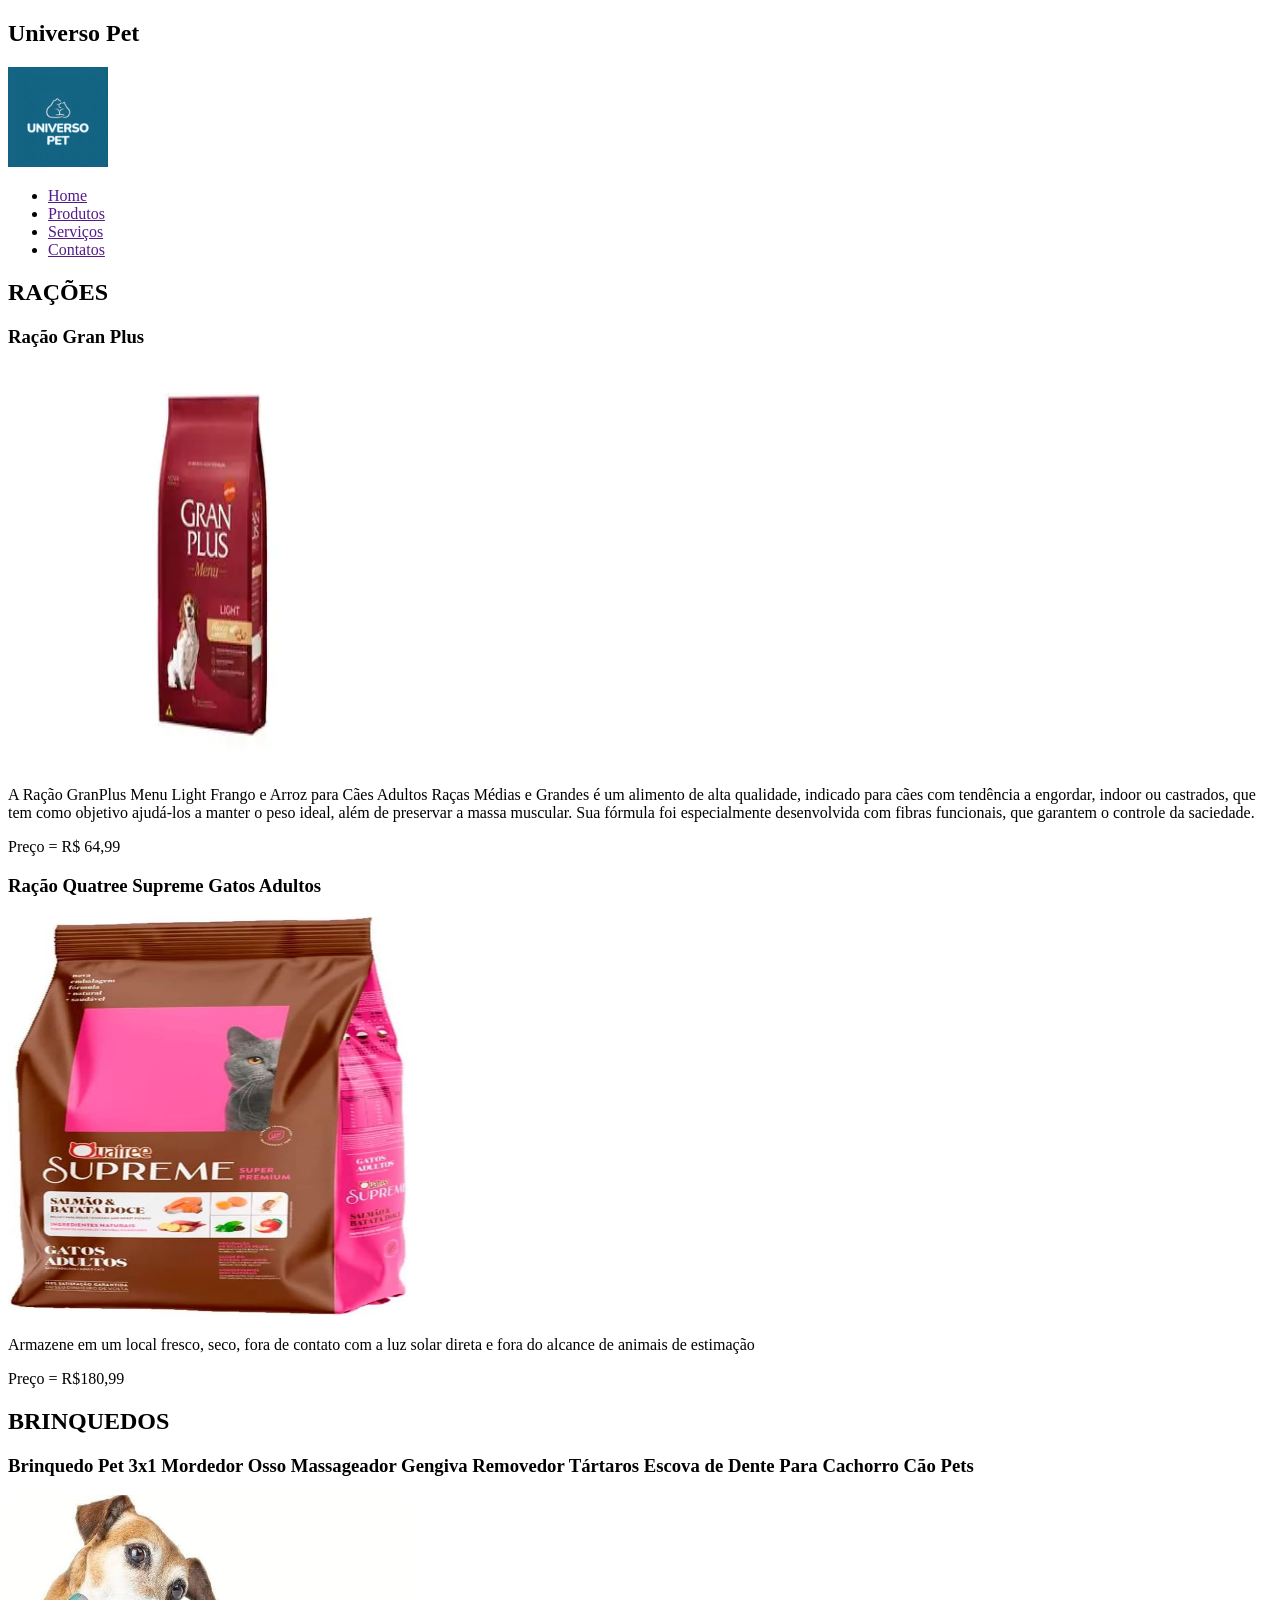
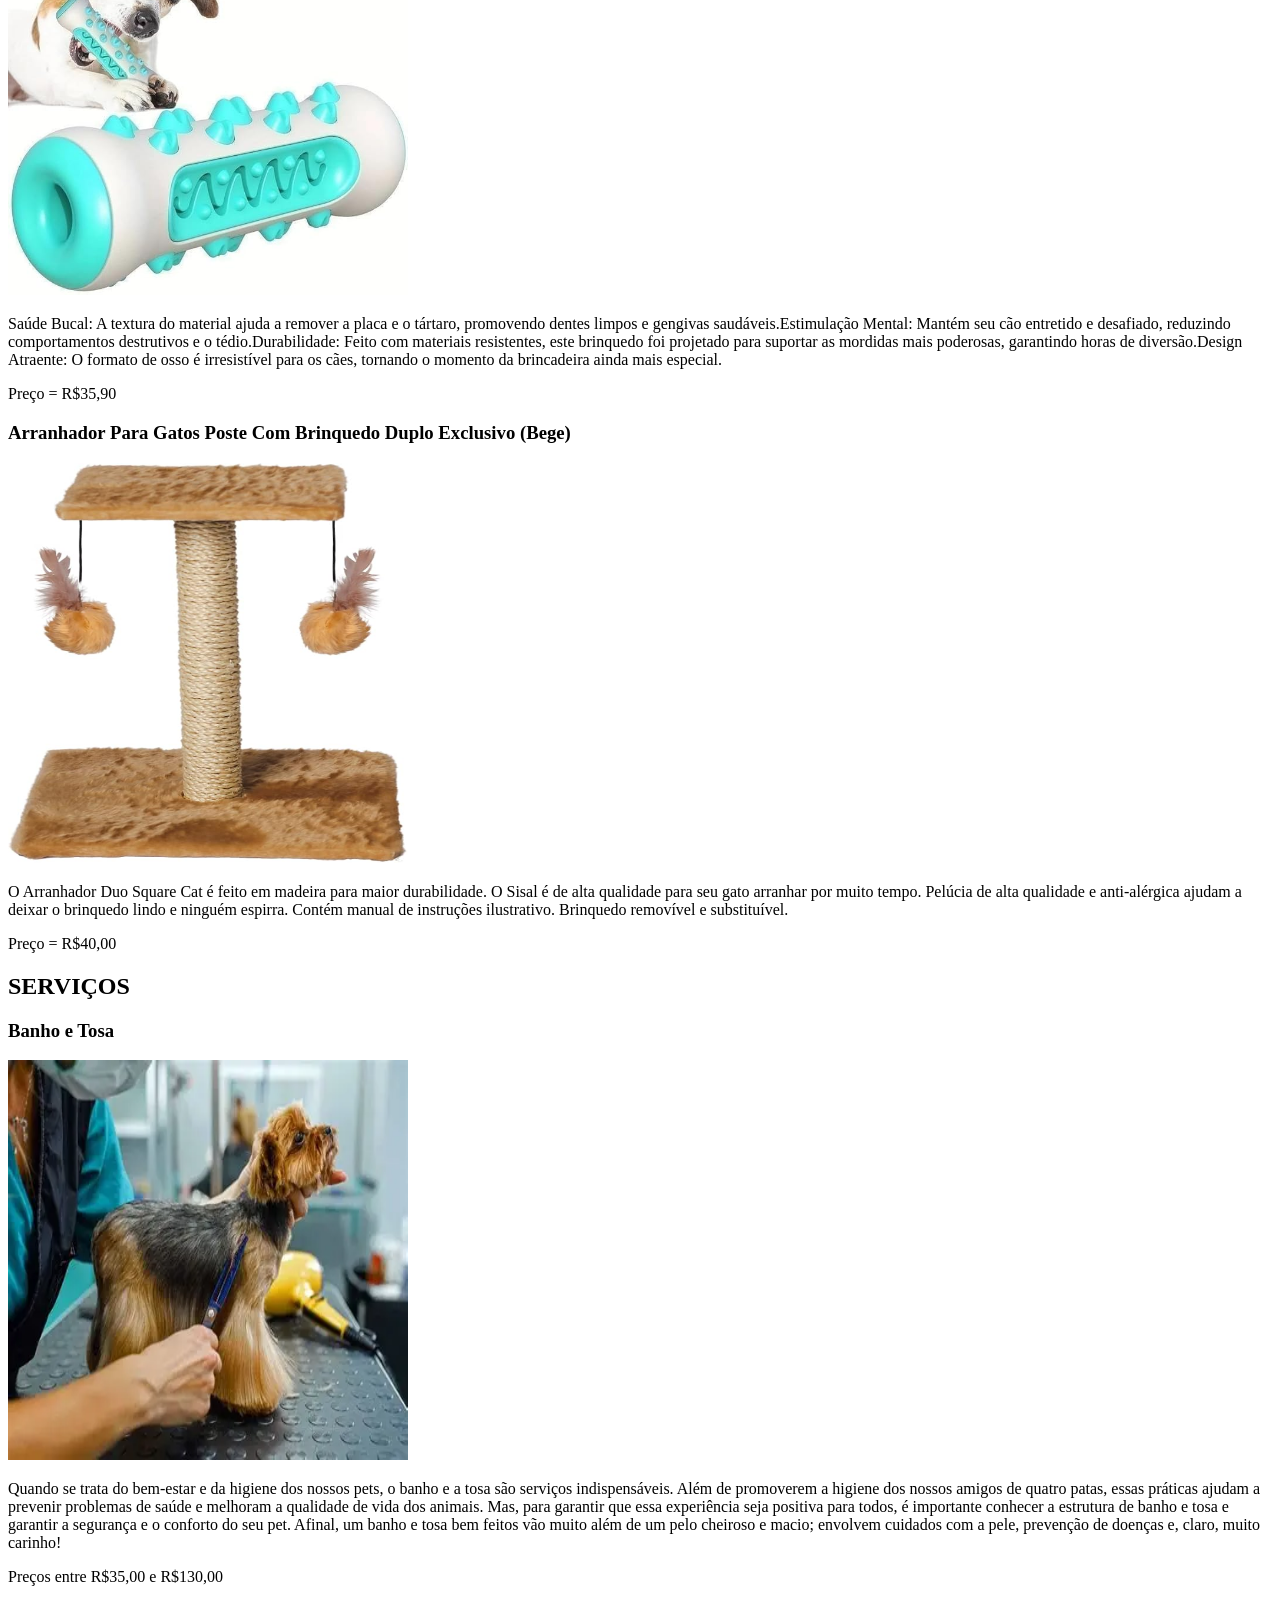
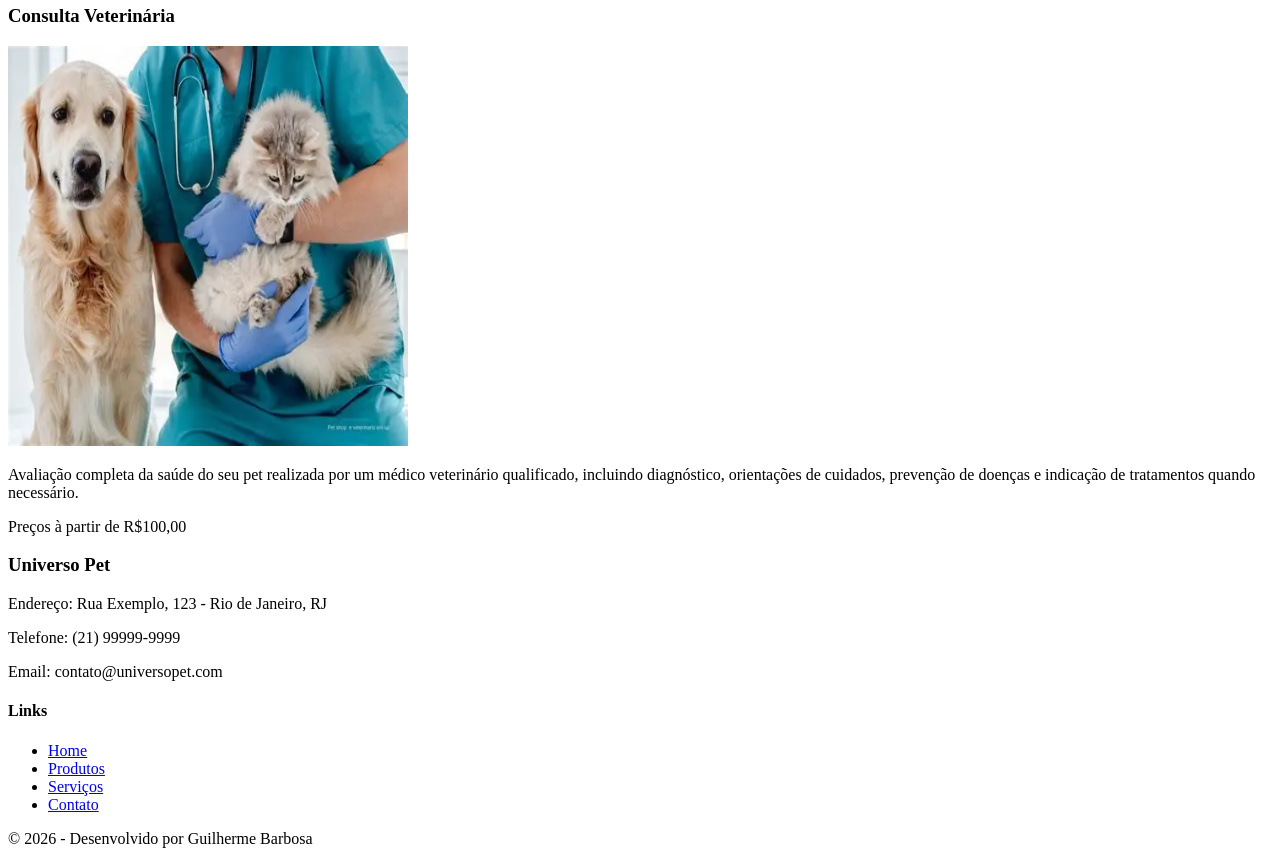
==== index.html @ 5c3a8b22 "add website files" ====
<!DOCTYPE html>
<html lang="pt-br">
<head>
    <meta charset="UTF-8">
    <meta name="viewport" content="width=device-width, initial-scale=1.0">
    <title>UniversoPet</title>
</head>
<body>
    <header>
        <section>
        <h1>Universo Pet</h1>
        <img src="img/logouniversopet.png" width="100" height="100" alt="Logo">
        </section>

        <nav>
            <ul>
                <li> <a href="">Home</a></li>
                <li><a href="">Produtos</a></li>
                <li><a href="">Serviços</a></li>
                <li><a href="">Contatos</a></li>
            </ul>
        </nav>

        
    </header>

    <main>

    <section id="Categoria1-Rações">
        <h2>RAÇÕES</h2>

        <article id="Categoria1-Produto1">
            <h3>Ração Gran Plus</h3>
            <img src="img/raçãocachorro.webp" width="400" height="400" alt="Ração para cachorro">
            <p>A Ração GranPlus Menu Light Frango e Arroz para Cães Adultos Raças Médias e Grandes é um alimento de alta qualidade, indicado para cães com tendência a engordar, indoor ou castrados, que tem como objetivo ajudá-los a manter o peso ideal, além de preservar a massa muscular. Sua fórmula foi especialmente desenvolvida com fibras funcionais, que garantem o controle da saciedade.</p>
            <p> Preço = R$ 64,99 </p>
        </article>

        <article id="Categoria1-Produto2">
            <h3>Ração Quatree Supreme Gatos Adultos</h3>
            <img src="img/raçãogato.jpg" width="400" height="400"alt="Ração para gato">
            <p>Armazene em um local fresco, seco, fora de contato com a luz solar direta e fora do alcance de animais de estimação</p>
            <p>Preço = R$180,99 </p>

        </article>
    </section> 
        
    <section id="Categoria2-Brinquedos">
        <h2>BRINQUEDOS</h2>

        <article id="Categoria2-Produto1">
            <h3>Brinquedo Pet 3x1 Mordedor Osso Massageador Gengiva Removedor Tártaros Escova de Dente Para Cachorro Cão Pets</h3>
            <img src="img/brinquedocachorro.jpg" width="400" height="400" alt="Brinquedo para cachorro">
            <p>Saúde Bucal: A textura do material ajuda a remover a placa e o tártaro, promovendo dentes limpos e gengivas saudáveis.Estimulação Mental: Mantém seu cão entretido e desafiado, reduzindo comportamentos destrutivos e o tédio.Durabilidade: Feito com materiais resistentes, este brinquedo foi projetado para suportar as mordidas mais poderosas, garantindo horas de diversão.Design Atraente: O formato de osso é irresistível para os cães, tornando o momento da brincadeira ainda mais especial.</p>
            <p>Preço = R$35,90 </p>
        </article>

        <article id="Categoria2-Produto2">
            <h3>Arranhador Para Gatos Poste Com Brinquedo Duplo Exclusivo (Bege)</h3>
            <img src="img/brinquedogato.jpg" width="400" height="400" alt="Brinquedo para gato">
            <p>O Arranhador Duo Square Cat é feito em madeira para maior durabilidade. O Sisal é de alta qualidade para seu gato arranhar por muito tempo. Pelúcia de alta qualidade e anti-alérgica ajudam a deixar o brinquedo lindo e ninguém espirra. Contém manual de instruções ilustrativo. Brinquedo removível e substituível.</p>
            <p>Preço = R$40,00 </p>
        </article>
        
    </section>

    <section id="Categoria3-Serviços">
        <h2>SERVIÇOS</h2>

        <article id="Categoria3-Produto1">
            <h3>Banho e Tosa</h3>
            <img src="img/banhoetosa.webp" width="400" height="400" alt="Imagem de um cachorro no processo de banho e tosa.">
            <p>Quando se trata do bem-estar e da higiene dos nossos pets, o banho e a tosa são serviços indispensáveis. Além de promoverem a higiene dos nossos amigos de quatro patas, essas práticas ajudam a prevenir problemas de saúde e melhoram a qualidade de vida dos animais. Mas, para garantir que essa experiência seja positiva para todos, é importante conhecer a estrutura de banho e tosa e garantir a segurança e o conforto do seu pet. Afinal, um banho e tosa bem feitos vão muito além de um pelo cheiroso e macio; envolvem cuidados com a pele, prevenção de doenças e, claro, muito carinho!</p>
            <p>Preços entre R$35,00 e R$130,00</p>
        </article>

        <article id="Categoria3-Produto2">
            <h3>Consulta Veterinária</h3>
            <img src="img/consultasveterinárias.webp" width="400" height="400" alt="Imagem de animais em consulta veterinária.">
            <p>Avaliação completa da saúde do seu pet realizada por um médico veterinário qualificado, incluindo diagnóstico, orientações de cuidados, prevenção de doenças e indicação de tratamentos quando necessário.</p>
            <p>Preços à partir de R$100,00</p>
            

        </article>
    </section>
    </main>

<footer>

  <section>
    <h3>Universo Pet</h3>
    <p>Endereço: Rua Exemplo, 123 - Rio de Janeiro, RJ</p>
    <p>Telefone: (21) 99999-9999</p>
    <p>Email: contato@universopet.com</p>
  </section>

  <section>
    <h4>Links</h4>
    <nav>
      <ul>
        <li><a href="petshop.html">Home</a></li>
        <li><a href="petshop.html">Produtos</a></li>
        <li><a href="petshop.html">Serviços</a></li>
        <li><a href="petshop.html">Contato</a></li>
      </ul>
    </nav>
  </section>

  <section>
    <p>© 2026 - Desenvolvido por Guilherme Barbosa</p>
  </section>

</footer>
    
</body>
</html>
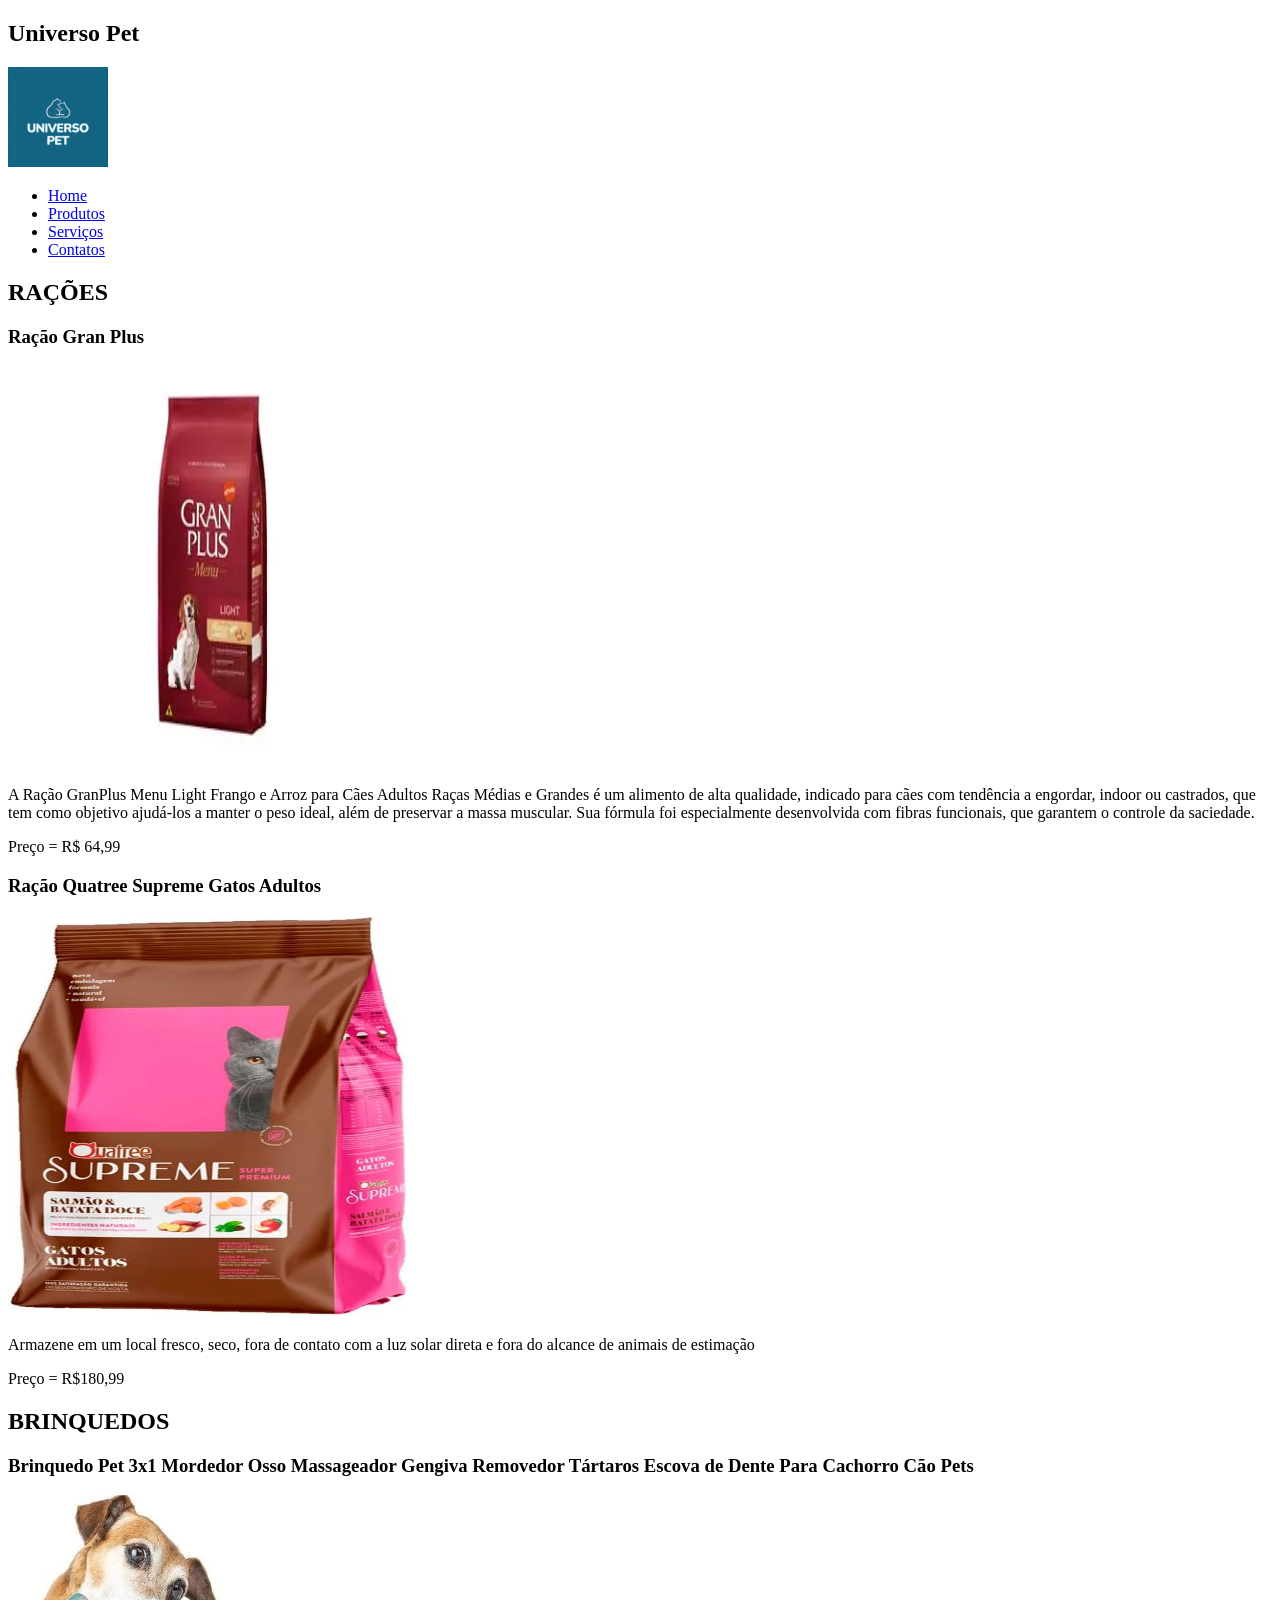
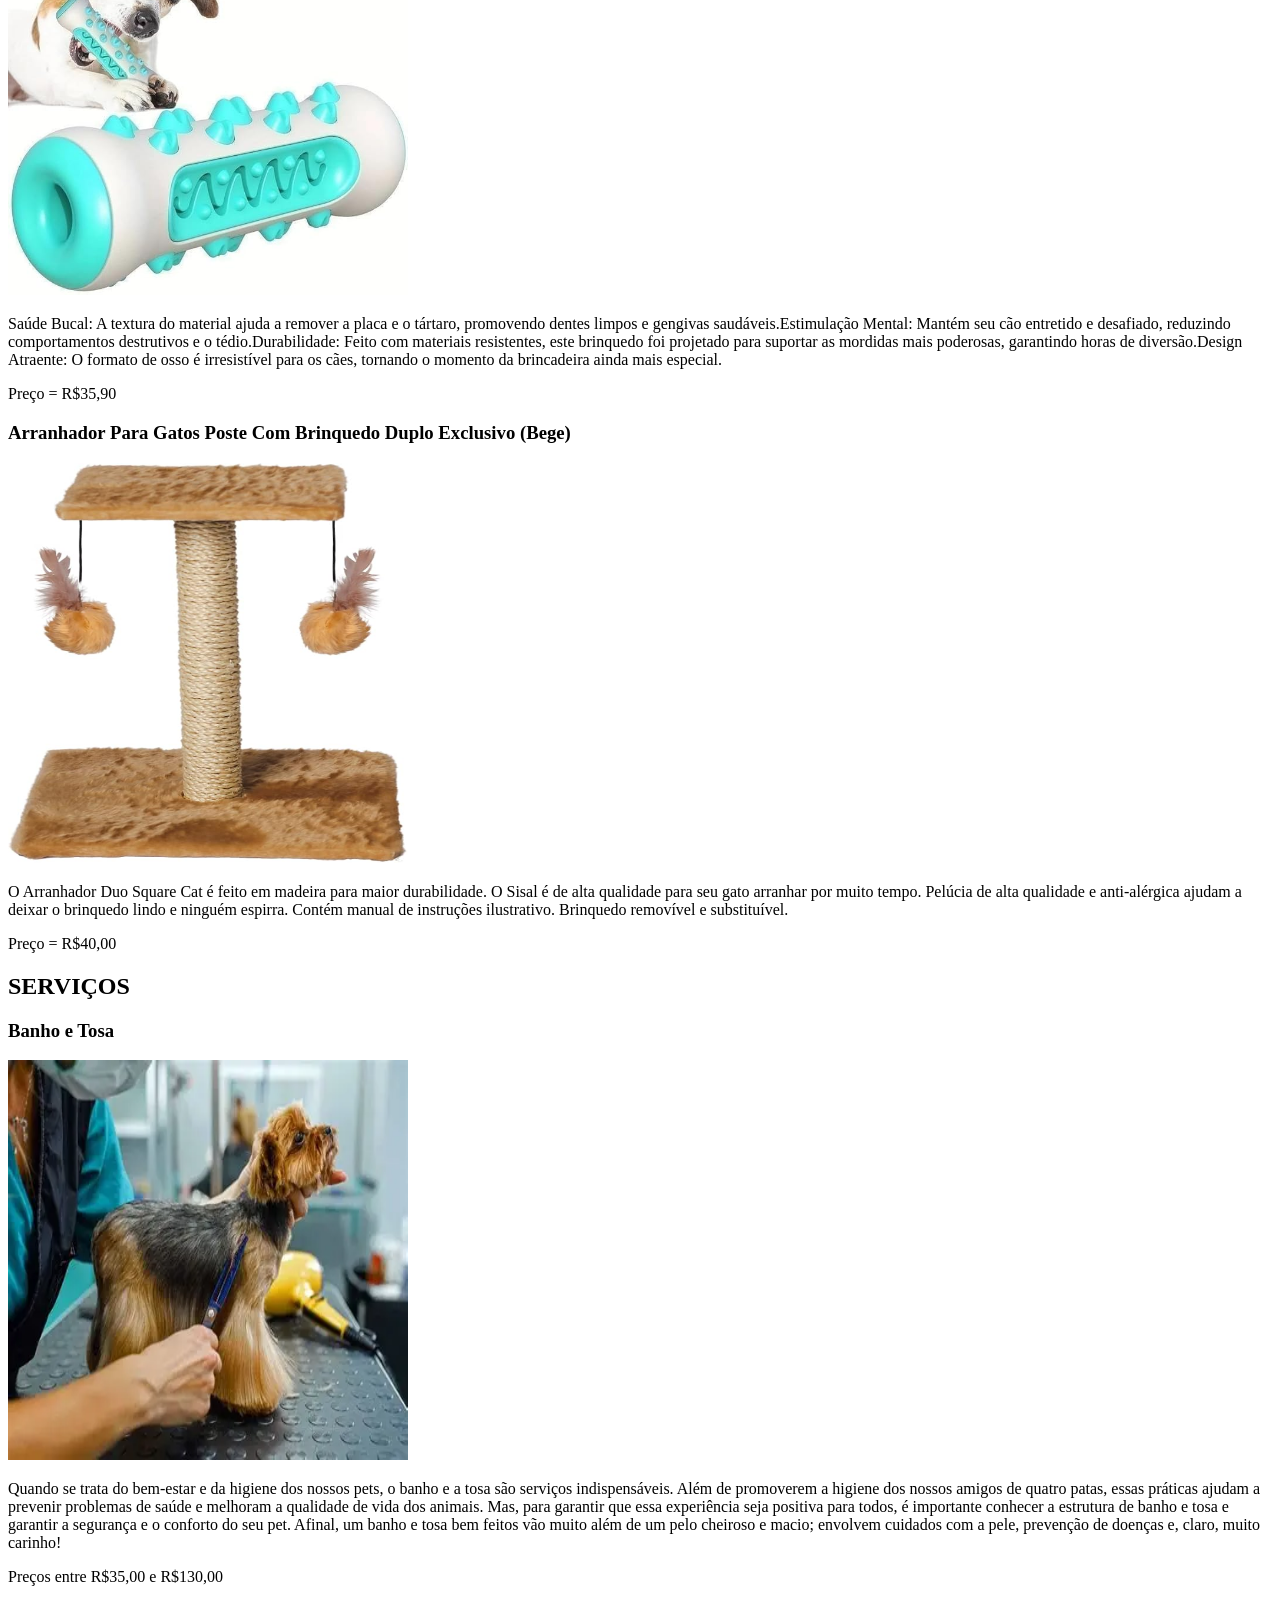
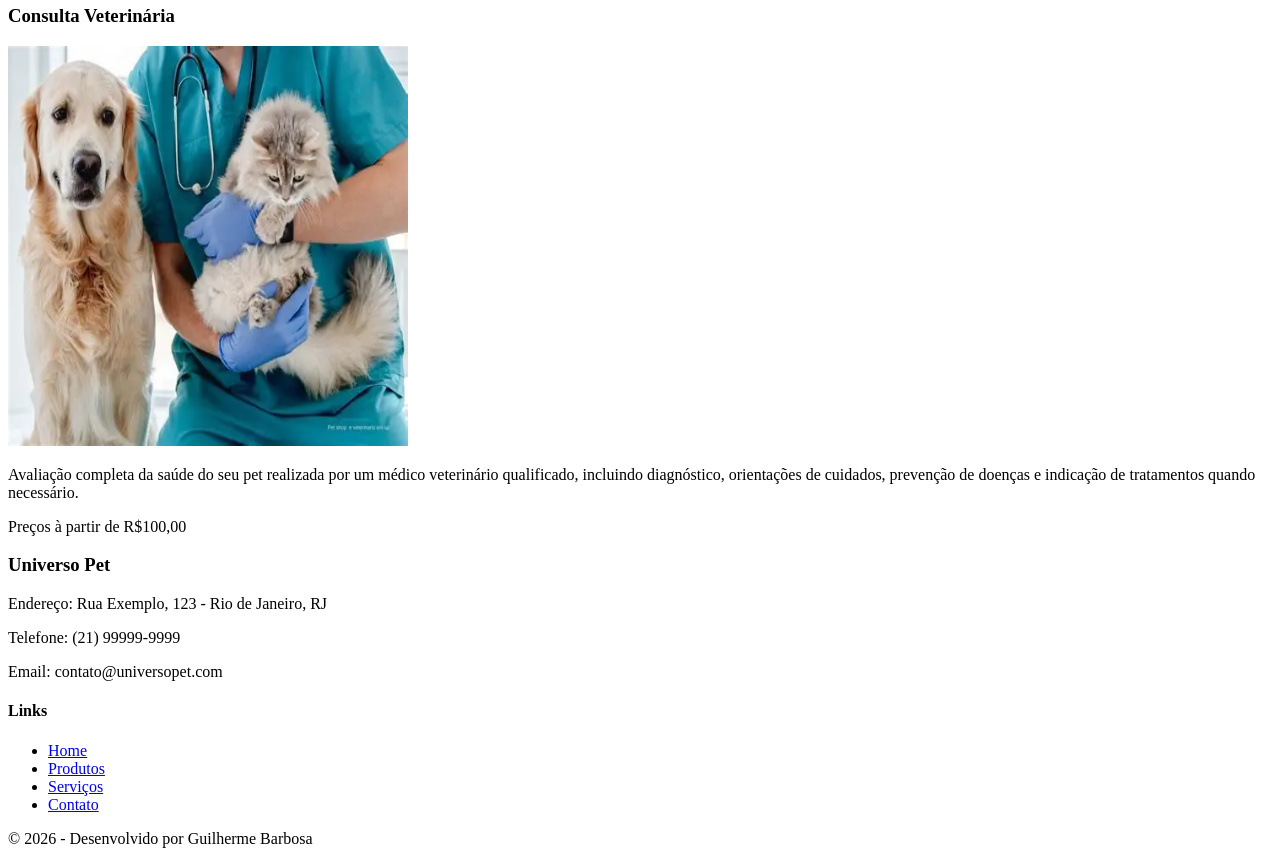
==== commit 4a6aa55a: "Atualização do menu Atualização dos links do menu de navegação. Deixando mais funcional." ====
--- a/index.html
+++ b/index.html
@@ -1,116 +1,142 @@
 <!DOCTYPE html>
 <html lang="pt-br">
+
 <head>
     <meta charset="UTF-8">
     <meta name="viewport" content="width=device-width, initial-scale=1.0">
     <title>UniversoPet</title>
 </head>
+
 <body>
     <header>
         <section>
-        <h1>Universo Pet</h1>
-        <img src="img/logouniversopet.png" width="100" height="100" alt="Logo">
+            <h1>Universo Pet</h1>
+            <img src="img/logouniversopet.png" width="100" height="100" alt="Logo">
         </section>
 
         <nav>
             <ul>
-                <li> <a href="">Home</a></li>
-                <li><a href="">Produtos</a></li>
-                <li><a href="">Serviços</a></li>
-                <li><a href="">Contatos</a></li>
+                <li> <a href="index.html">Home</a></li>
+                <li><a href="produtos.html">Produtos</a></li>
+                <li><a href="servicos.html">Serviços</a></li>
+                <li><a href="contatos.html">Contatos</a></li>
             </ul>
         </nav>
 
-        
+
     </header>
 
     <main>
 
-    <section id="Categoria1-Rações">
-        <h2>RAÇÕES</h2>
+        <section id="Categoria1-Rações">
+            <h2>RAÇÕES</h2>
 
-        <article id="Categoria1-Produto1">
-            <h3>Ração Gran Plus</h3>
-            <img src="img/raçãocachorro.webp" width="400" height="400" alt="Ração para cachorro">
-            <p>A Ração GranPlus Menu Light Frango e Arroz para Cães Adultos Raças Médias e Grandes é um alimento de alta qualidade, indicado para cães com tendência a engordar, indoor ou castrados, que tem como objetivo ajudá-los a manter o peso ideal, além de preservar a massa muscular. Sua fórmula foi especialmente desenvolvida com fibras funcionais, que garantem o controle da saciedade.</p>
-            <p> Preço = R$ 64,99 </p>
-        </article>
+            <article id="Categoria1-Produto1">
+                <h3>Ração Gran Plus</h3>
+                <img src="img/raçãocachorro.webp" width="400" height="400" alt="Ração para cachorro">
+                <p>A Ração GranPlus Menu Light Frango e Arroz para Cães Adultos Raças Médias e Grandes é um alimento de
+                    alta qualidade, indicado para cães com tendência a engordar, indoor ou castrados, que tem como
+                    objetivo ajudá-los a manter o peso ideal, além de preservar a massa muscular. Sua fórmula foi
+                    especialmente desenvolvida com fibras funcionais, que garantem o controle da saciedade.</p>
+                <p> Preço = R$ 64,99 </p>
+            </article>
 
-        <article id="Categoria1-Produto2">
-            <h3>Ração Quatree Supreme Gatos Adultos</h3>
-            <img src="img/raçãogato.jpg" width="400" height="400"alt="Ração para gato">
-            <p>Armazene em um local fresco, seco, fora de contato com a luz solar direta e fora do alcance de animais de estimação</p>
-            <p>Preço = R$180,99 </p>
+            <article id="Categoria1-Produto2">
+                <h3>Ração Quatree Supreme Gatos Adultos</h3>
+                <img src="img/raçãogato.jpg" width="400" height="400" alt="Ração para gato">
+                <p>Armazene em um local fresco, seco, fora de contato com a luz solar direta e fora do alcance de
+                    animais de estimação</p>
+                <p>Preço = R$180,99 </p>
 
-        </article>
-    </section> 
-        
-    <section id="Categoria2-Brinquedos">
-        <h2>BRINQUEDOS</h2>
+            </article>
+        </section>
 
-        <article id="Categoria2-Produto1">
-            <h3>Brinquedo Pet 3x1 Mordedor Osso Massageador Gengiva Removedor Tártaros Escova de Dente Para Cachorro Cão Pets</h3>
-            <img src="img/brinquedocachorro.jpg" width="400" height="400" alt="Brinquedo para cachorro">
-            <p>Saúde Bucal: A textura do material ajuda a remover a placa e o tártaro, promovendo dentes limpos e gengivas saudáveis.Estimulação Mental: Mantém seu cão entretido e desafiado, reduzindo comportamentos destrutivos e o tédio.Durabilidade: Feito com materiais resistentes, este brinquedo foi projetado para suportar as mordidas mais poderosas, garantindo horas de diversão.Design Atraente: O formato de osso é irresistível para os cães, tornando o momento da brincadeira ainda mais especial.</p>
-            <p>Preço = R$35,90 </p>
-        </article>
+        <section id="Categoria2-Brinquedos">
+            <h2>BRINQUEDOS</h2>
 
-        <article id="Categoria2-Produto2">
-            <h3>Arranhador Para Gatos Poste Com Brinquedo Duplo Exclusivo (Bege)</h3>
-            <img src="img/brinquedogato.jpg" width="400" height="400" alt="Brinquedo para gato">
-            <p>O Arranhador Duo Square Cat é feito em madeira para maior durabilidade. O Sisal é de alta qualidade para seu gato arranhar por muito tempo. Pelúcia de alta qualidade e anti-alérgica ajudam a deixar o brinquedo lindo e ninguém espirra. Contém manual de instruções ilustrativo. Brinquedo removível e substituível.</p>
-            <p>Preço = R$40,00 </p>
-        </article>
-        
-    </section>
+            <article id="Categoria2-Produto1">
+                <h3>Brinquedo Pet 3x1 Mordedor Osso Massageador Gengiva Removedor Tártaros Escova de Dente Para Cachorro
+                    Cão Pets</h3>
+                <img src="img/brinquedocachorro.jpg" width="400" height="400" alt="Brinquedo para cachorro">
+                <p>Saúde Bucal: A textura do material ajuda a remover a placa e o tártaro, promovendo dentes limpos e
+                    gengivas saudáveis.Estimulação Mental: Mantém seu cão entretido e desafiado, reduzindo
+                    comportamentos destrutivos e o tédio.Durabilidade: Feito com materiais resistentes, este brinquedo
+                    foi projetado para suportar as mordidas mais poderosas, garantindo horas de diversão.Design
+                    Atraente: O formato de osso é irresistível para os cães, tornando o momento da brincadeira ainda
+                    mais especial.</p>
+                <p>Preço = R$35,90 </p>
+            </article>
 
-    <section id="Categoria3-Serviços">
-        <h2>SERVIÇOS</h2>
+            <article id="Categoria2-Produto2">
+                <h3>Arranhador Para Gatos Poste Com Brinquedo Duplo Exclusivo (Bege)</h3>
+                <img src="img/brinquedogato.jpg" width="400" height="400" alt="Brinquedo para gato">
+                <p>O Arranhador Duo Square Cat é feito em madeira para maior durabilidade. O Sisal é de alta qualidade
+                    para seu gato arranhar por muito tempo. Pelúcia de alta qualidade e anti-alérgica ajudam a deixar o
+                    brinquedo lindo e ninguém espirra. Contém manual de instruções ilustrativo. Brinquedo removível e
+                    substituível.</p>
+                <p>Preço = R$40,00 </p>
+            </article>
 
-        <article id="Categoria3-Produto1">
-            <h3>Banho e Tosa</h3>
-            <img src="img/banhoetosa.webp" width="400" height="400" alt="Imagem de um cachorro no processo de banho e tosa.">
-            <p>Quando se trata do bem-estar e da higiene dos nossos pets, o banho e a tosa são serviços indispensáveis. Além de promoverem a higiene dos nossos amigos de quatro patas, essas práticas ajudam a prevenir problemas de saúde e melhoram a qualidade de vida dos animais. Mas, para garantir que essa experiência seja positiva para todos, é importante conhecer a estrutura de banho e tosa e garantir a segurança e o conforto do seu pet. Afinal, um banho e tosa bem feitos vão muito além de um pelo cheiroso e macio; envolvem cuidados com a pele, prevenção de doenças e, claro, muito carinho!</p>
-            <p>Preços entre R$35,00 e R$130,00</p>
-        </article>
+        </section>
 
-        <article id="Categoria3-Produto2">
-            <h3>Consulta Veterinária</h3>
-            <img src="img/consultasveterinárias.webp" width="400" height="400" alt="Imagem de animais em consulta veterinária.">
-            <p>Avaliação completa da saúde do seu pet realizada por um médico veterinário qualificado, incluindo diagnóstico, orientações de cuidados, prevenção de doenças e indicação de tratamentos quando necessário.</p>
-            <p>Preços à partir de R$100,00</p>
-            
+        <section id="Categoria3-Serviços">
+            <h2>SERVIÇOS</h2>
 
-        </article>
-    </section>
+            <article id="Categoria3-Produto1">
+                <h3>Banho e Tosa</h3>
+                <img src="img/banhoetosa.webp" width="400" height="400"
+                    alt="Imagem de um cachorro no processo de banho e tosa.">
+                <p>Quando se trata do bem-estar e da higiene dos nossos pets, o banho e a tosa são serviços
+                    indispensáveis. Além de promoverem a higiene dos nossos amigos de quatro patas, essas práticas
+                    ajudam a prevenir problemas de saúde e melhoram a qualidade de vida dos animais. Mas, para garantir
+                    que essa experiência seja positiva para todos, é importante conhecer a estrutura de banho e tosa e
+                    garantir a segurança e o conforto do seu pet. Afinal, um banho e tosa bem feitos vão muito além de
+                    um pelo cheiroso e macio; envolvem cuidados com a pele, prevenção de doenças e, claro, muito
+                    carinho!</p>
+                <p>Preços entre R$35,00 e R$130,00</p>
+            </article>
+
+            <article id="Categoria3-Produto2">
+                <h3>Consulta Veterinária</h3>
+                <img src="img/consultasveterinárias.webp" width="400" height="400"
+                    alt="Imagem de animais em consulta veterinária.">
+                <p>Avaliação completa da saúde do seu pet realizada por um médico veterinário qualificado, incluindo
+                    diagnóstico, orientações de cuidados, prevenção de doenças e indicação de tratamentos quando
+                    necessário.</p>
+                <p>Preços à partir de R$100,00</p>
+
+
+            </article>
+        </section>
     </main>
 
-<footer>
+    <footer>
 
-  <section>
-    <h3>Universo Pet</h3>
-    <p>Endereço: Rua Exemplo, 123 - Rio de Janeiro, RJ</p>
-    <p>Telefone: (21) 99999-9999</p>
-    <p>Email: contato@universopet.com</p>
-  </section>
+        <section>
+            <h3>Universo Pet</h3>
+            <p>Endereço: Rua Exemplo, 123 - Rio de Janeiro, RJ</p>
+            <p>Telefone: (21) 99999-9999</p>
+            <p>Email: contato@universopet.com</p>
+        </section>
 
-  <section>
-    <h4>Links</h4>
-    <nav>
-      <ul>
-        <li><a href="petshop.html">Home</a></li>
-        <li><a href="petshop.html">Produtos</a></li>
-        <li><a href="petshop.html">Serviços</a></li>
-        <li><a href="petshop.html">Contato</a></li>
-      </ul>
-    </nav>
-  </section>
+        <section>
+            <h4>Links</h4>
+            <nav>
+                <ul>
+                    <li><a href="index.html">Home</a></li>
+                    <li><a href="produtos.html">Produtos</a></li>
+                    <li><a href="servicos.html">Serviços</a></li>
+                    <li><a href="contatos.html">Contato</a></li>
+                </ul>
+            </nav>
+        </section>
 
-  <section>
-    <p>© 2026 - Desenvolvido por Guilherme Barbosa</p>
-  </section>
+        <section>
+            <p>© 2026 - Desenvolvido por Guilherme Barbosa</p>
+        </section>
 
-</footer>
-    
+    </footer>
+
 </body>
+
 </html>
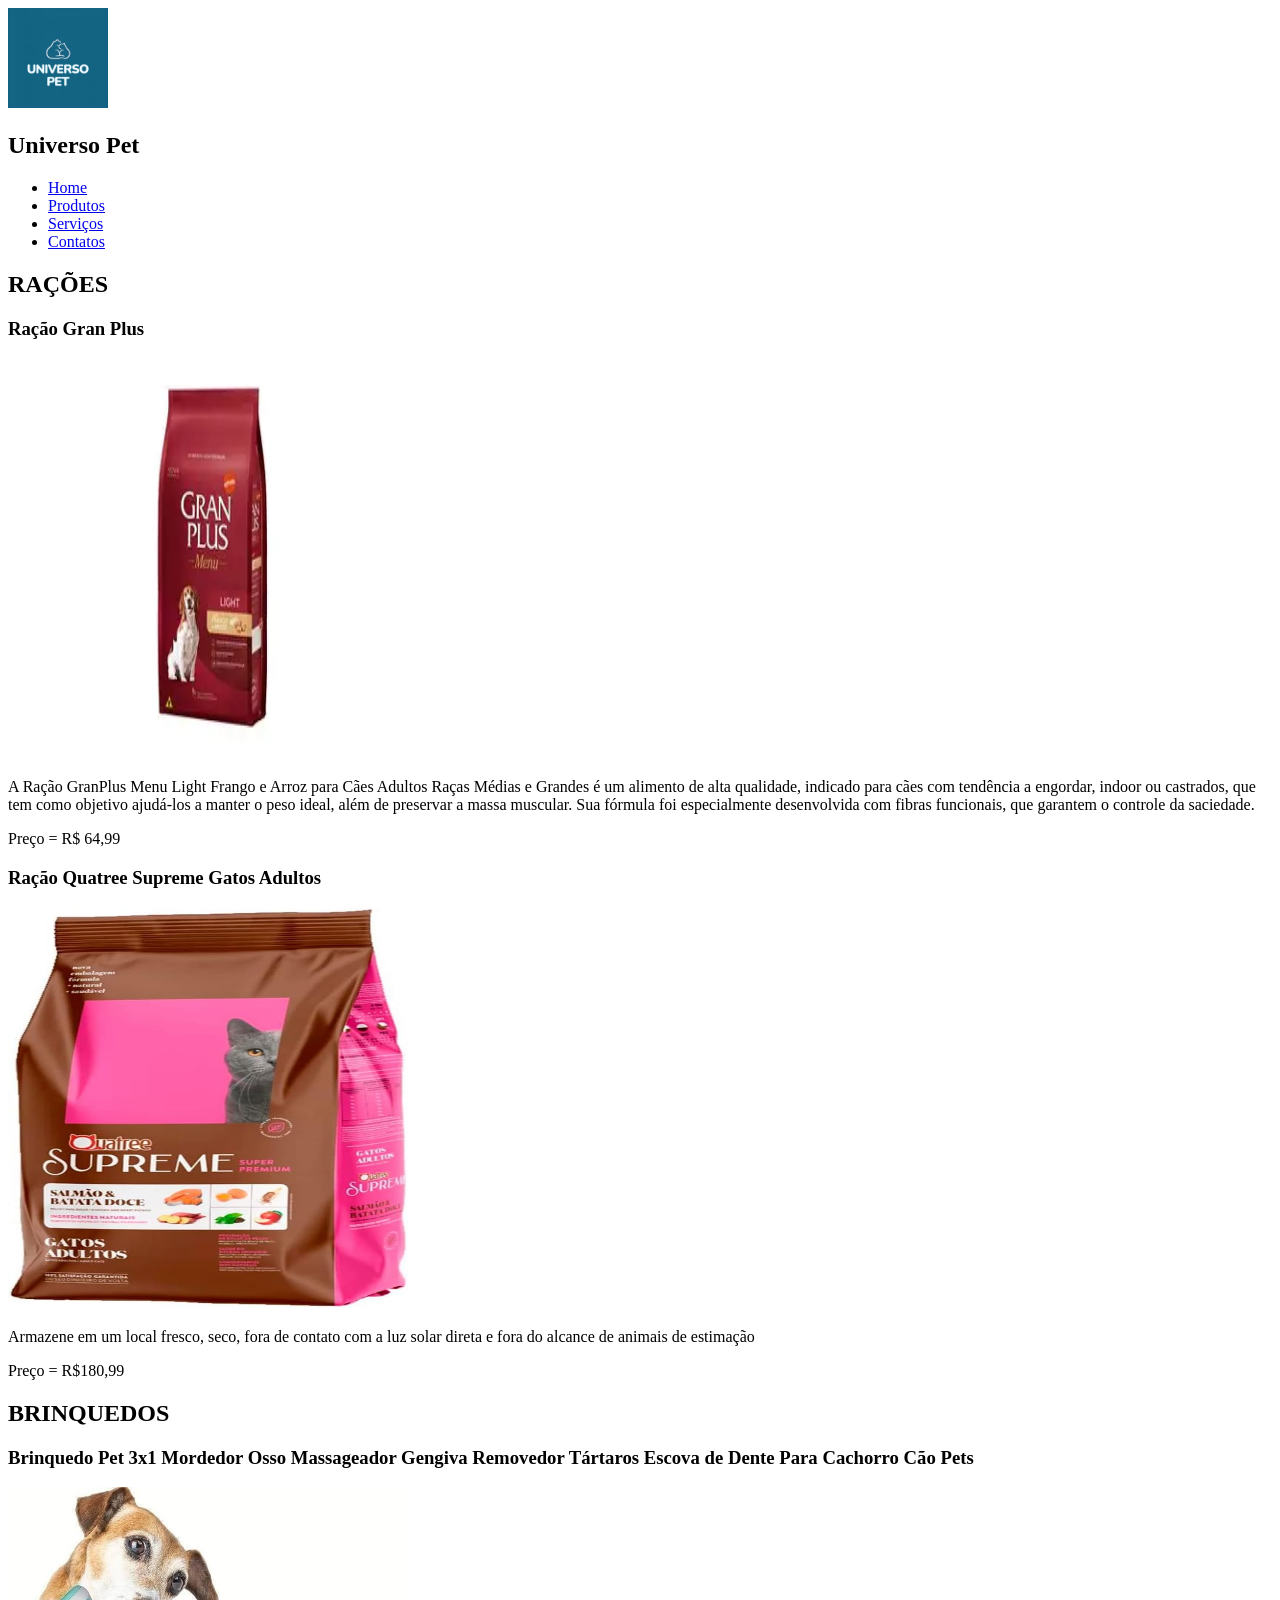
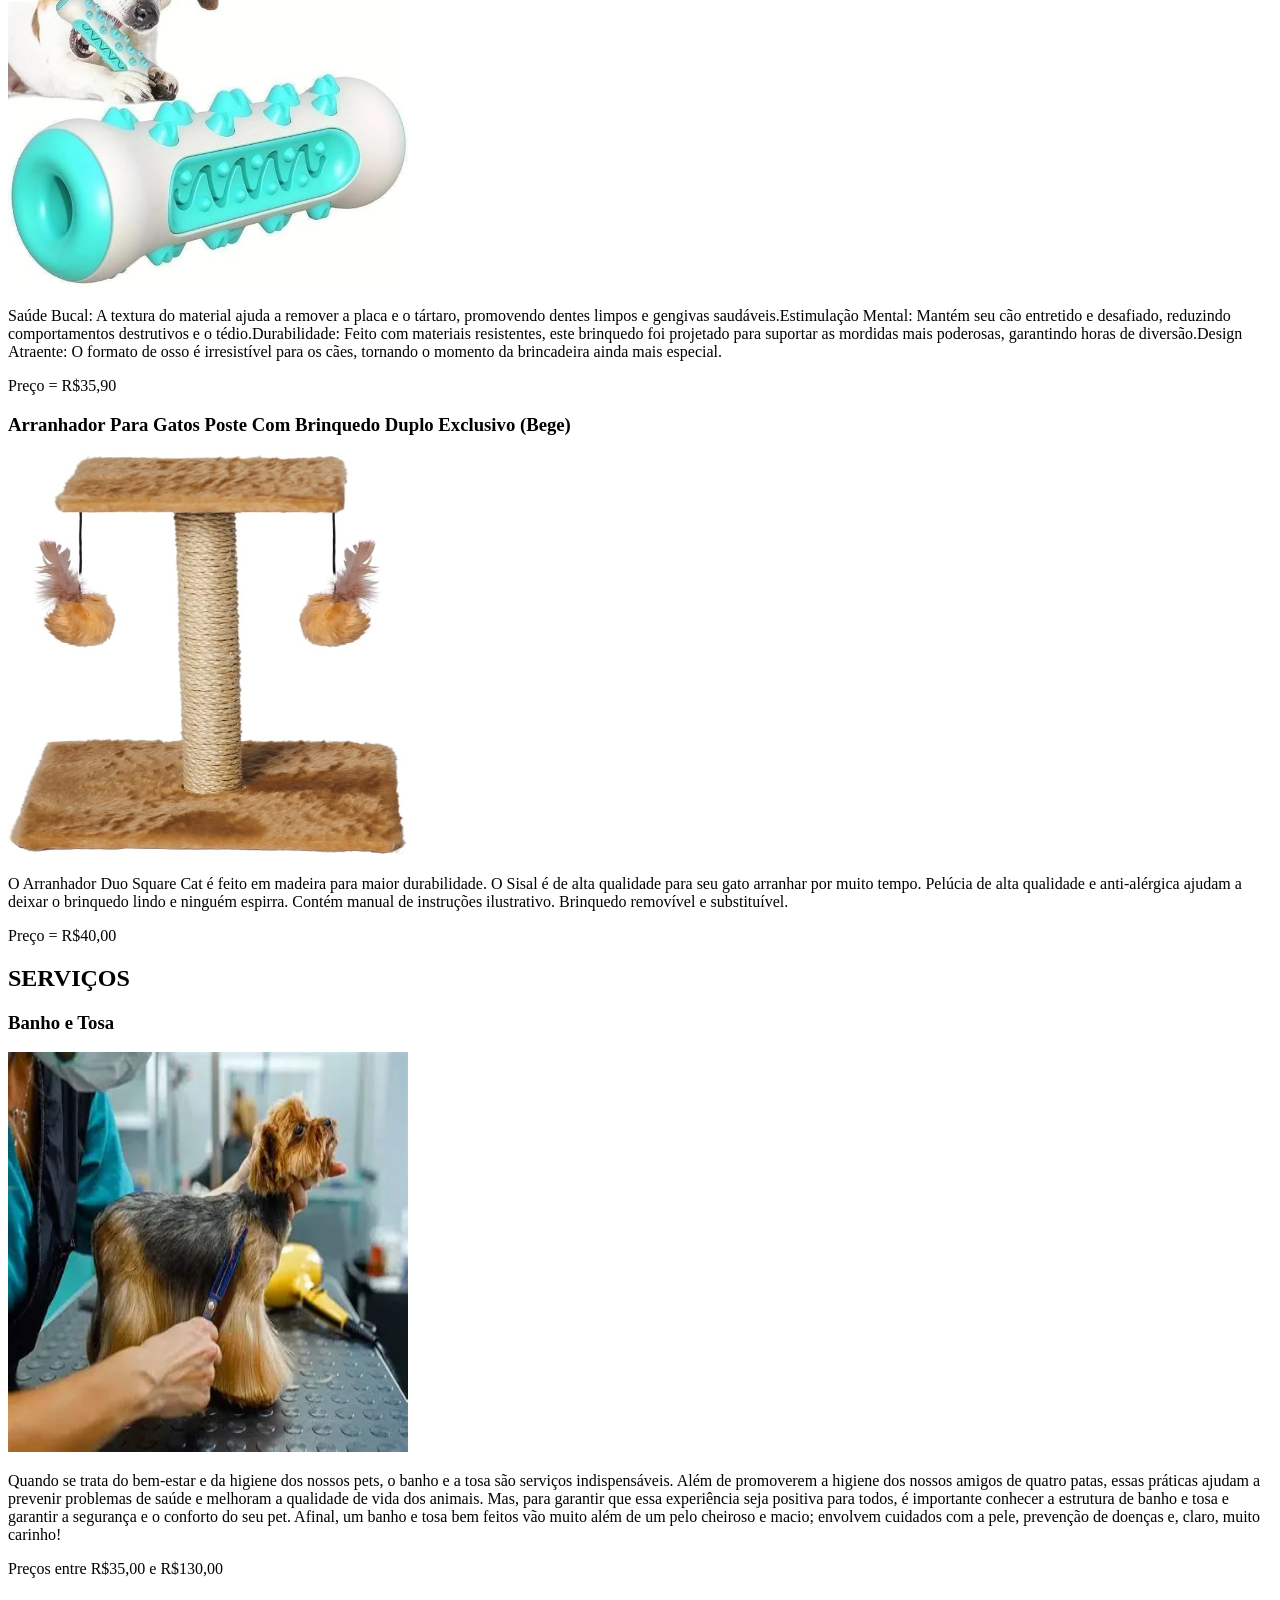
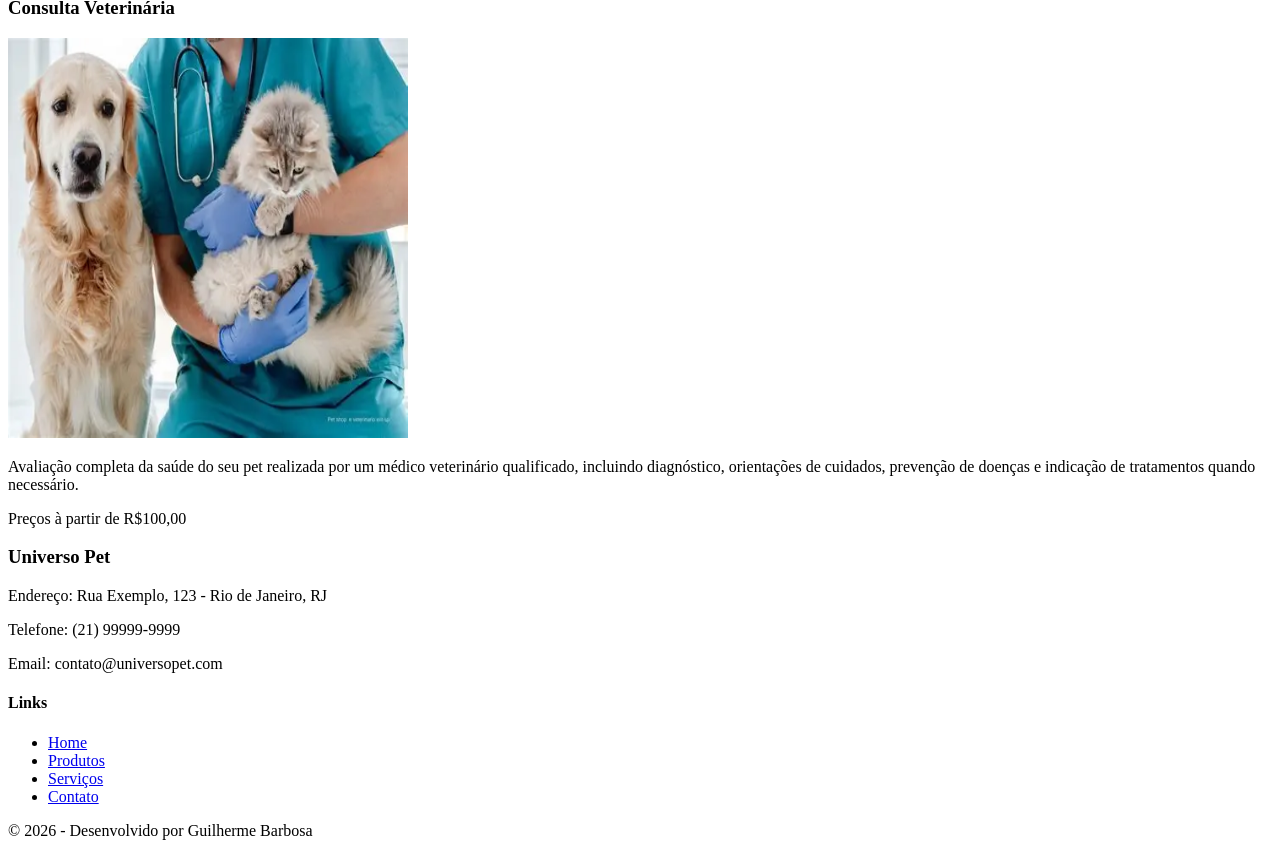
==== commit fa871c35: "Atualização Implementação do formulário de cadastro do cliente e do pet, agendamento e adaptação do " ====
--- a/index.html
+++ b/index.html
@@ -10,8 +10,8 @@
 <body>
     <header>
         <section>
+            <img src="img/logouniversopet.png" width="100" height="100" alt="Logo">
             <h1>Universo Pet</h1>
-            <img src="img/logouniversopet.png" width="100" height="100" alt="Logo">
         </section>
 
         <nav>
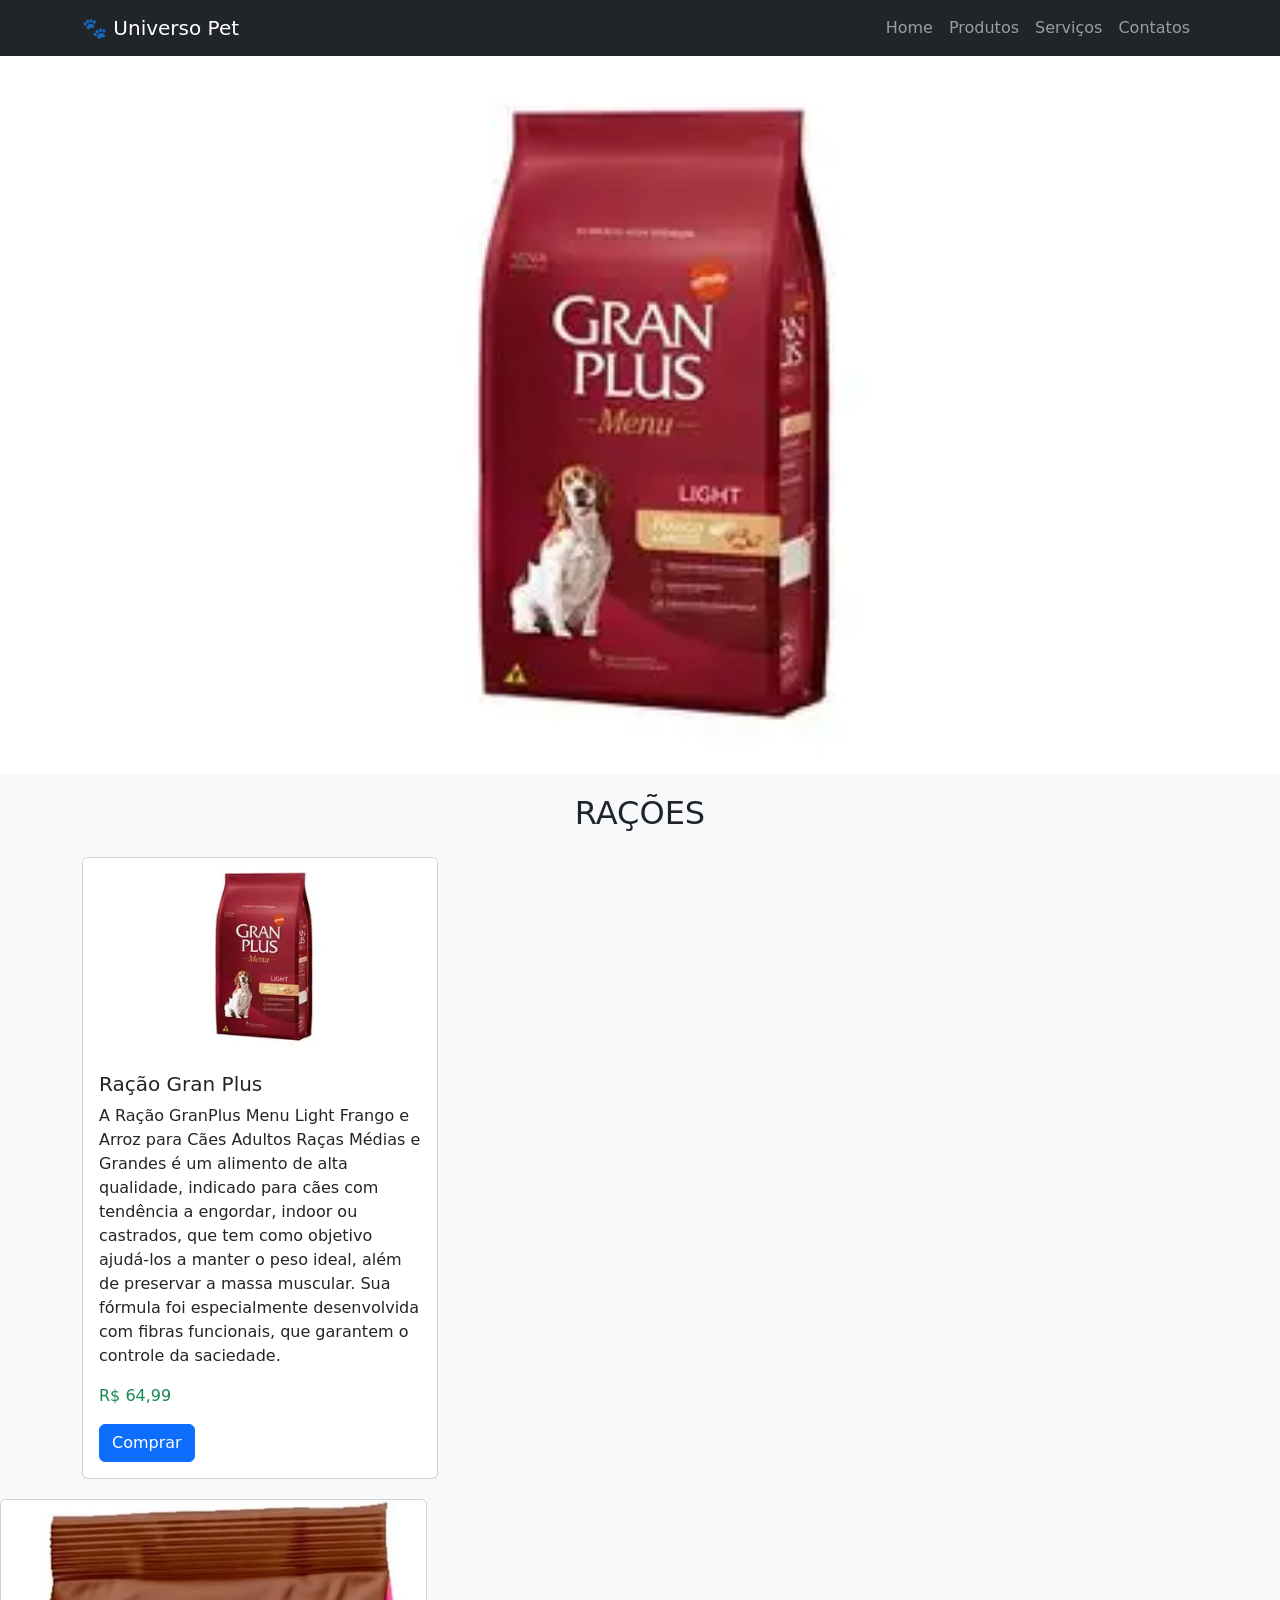
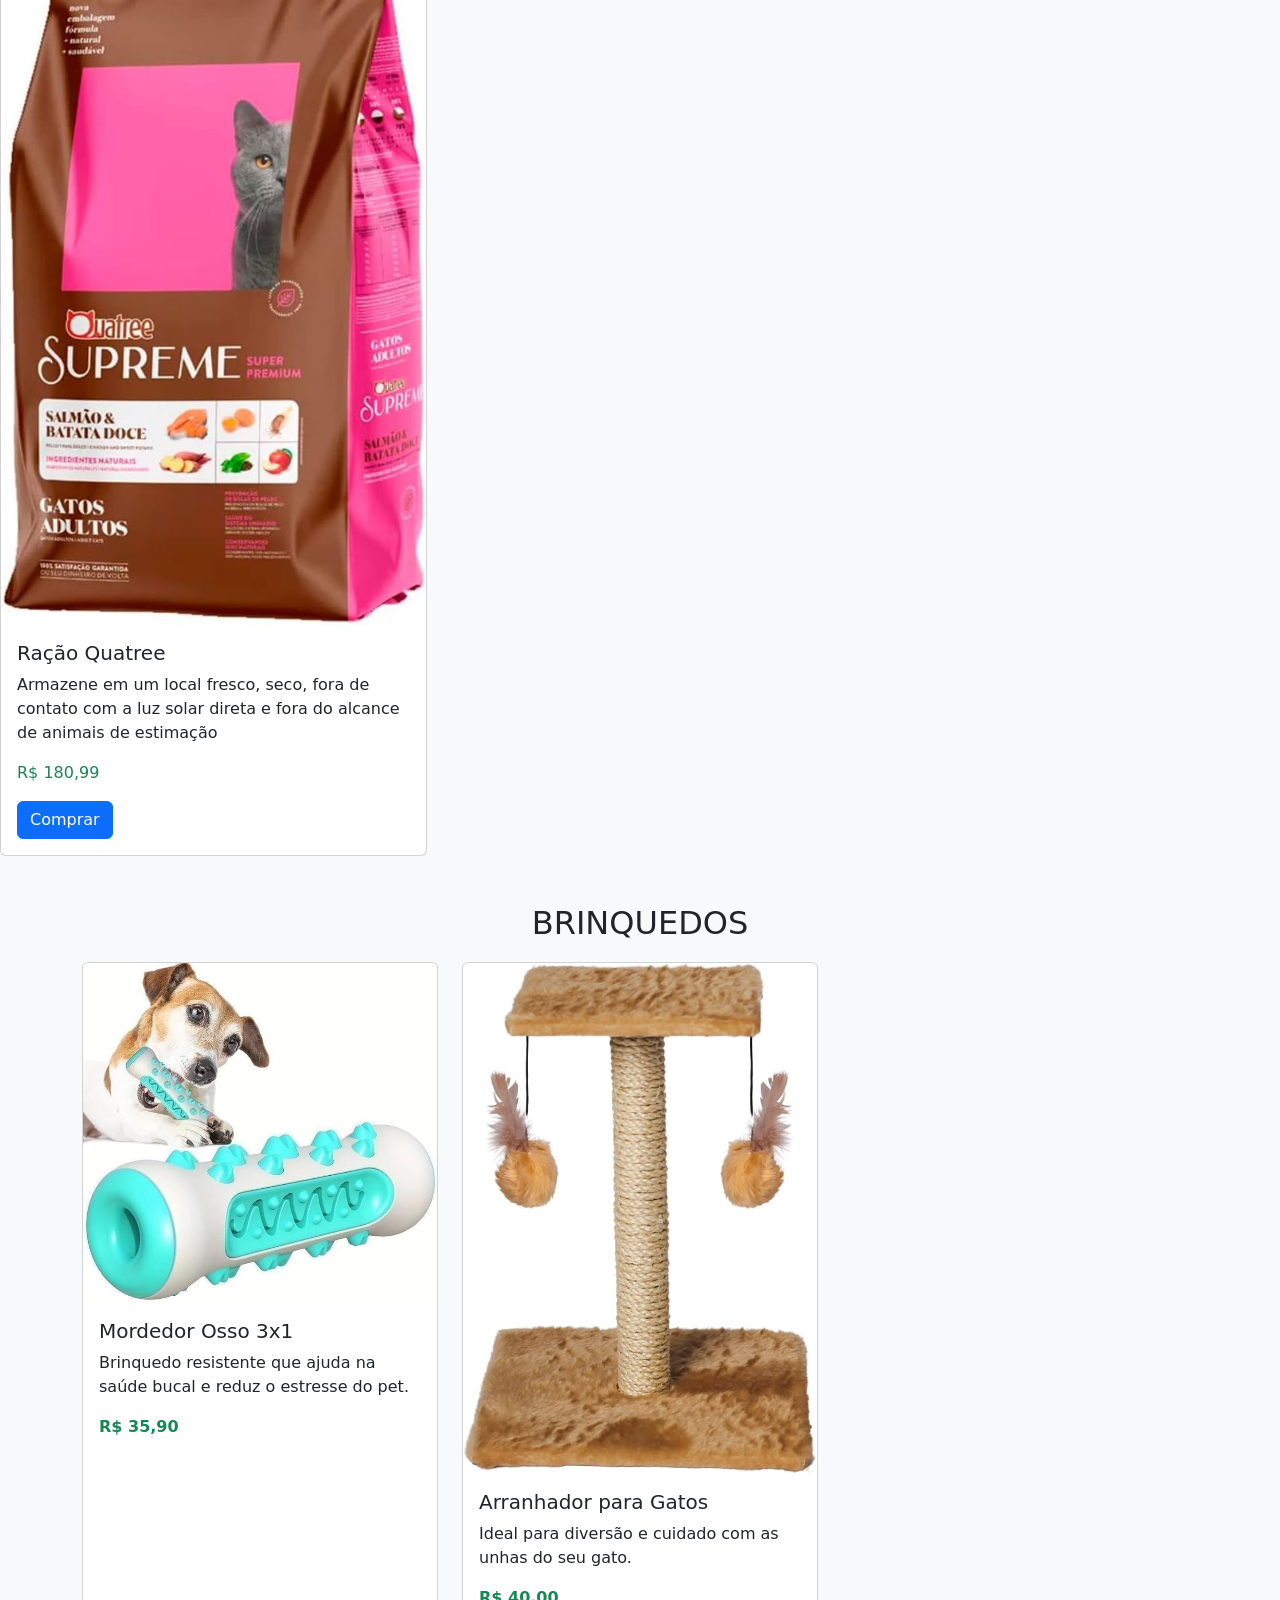
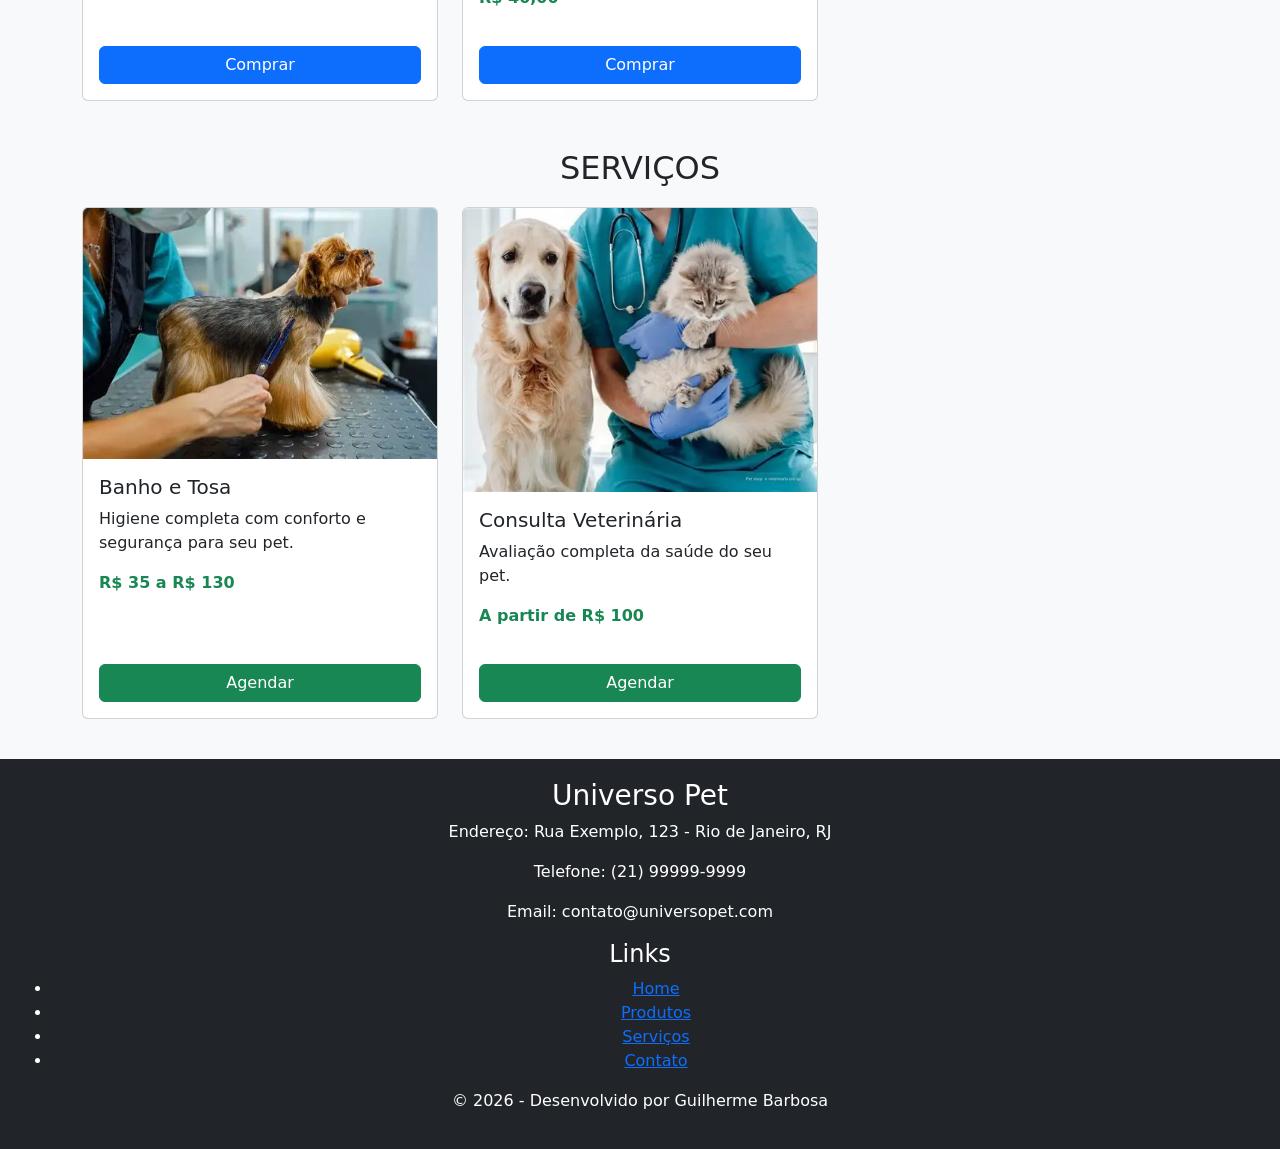
==== commit 8408b715: "Atualização CSS e JS Implementação de CSS/Bootstrap(carrossel) e uso de Javascript." ====
--- a/index.html
+++ b/index.html
@@ -4,109 +4,174 @@
 <head>
     <meta charset="UTF-8">
     <meta name="viewport" content="width=device-width, initial-scale=1.0">
+    <link href="https://cdn.jsdelivr.net/npm/bootstrap@5.3.2/dist/css/bootstrap.min.css" rel="stylesheet">
+    <link rel="stylesheet" href="css/style.css">
     <title>UniversoPet</title>
 </head>
 
+
 <body>
     <header>
-        <section>
-            <img src="img/logouniversopet.png" width="100" height="100" alt="Logo">
-            <h1>Universo Pet</h1>
-        </section>
-
-        <nav>
-            <ul>
-                <li> <a href="index.html">Home</a></li>
-                <li><a href="produtos.html">Produtos</a></li>
-                <li><a href="servicos.html">Serviços</a></li>
-                <li><a href="contatos.html">Contatos</a></li>
-            </ul>
+        <nav class="navbar navbar-expand-lg navbar-dark bg-dark">
+            <div class="container">
+                <a class="navbar-brand" href="index.html">🐾 Universo Pet</a>
+
+                <button class="navbar-toggler" type="button" data-bs-toggle="collapse" data-bs-target="#menu">
+                    <span class="navbar-toggler-icon"></span>
+                </button>
+
+                <div class="collapse navbar-collapse" id="menu">
+                    <ul class="navbar-nav ms-auto">
+                        <li class="nav-item"><a class="nav-link" href="index.html">Home</a></li>
+                        <li class="nav-item"><a class="nav-link" href="produtos.html">Produtos</a></li>
+                        <li class="nav-item"><a class="nav-link" href="servicos.html">Serviços</a></li>
+                        <li class="nav-item"><a class="nav-link" href="contatos.html">Contatos</a></li>
+                    </ul>
+                </div>
+            </div>
         </nav>
-
-
     </header>
-
     <main>
+        <div id="carouselExample" class="carousel slide" data-bs-ride="carousel">
+            <div class="carousel-inner">
+
+                <div class="carousel-item active">
+                    <img src="img/raçãocachorro.webp" class="d-block w-100">
+                </div>
+
+                <div class="carousel-item">
+                    <img src="img/brinquedocachorro.jpg" class="d-block w-100">
+                </div>
+
+                <div class="carousel-item">
+                    <img src="img/banhoetosa.webp" class="d-block w-100">
+                </div>
+
+            </div>
+
+            <button class="carousel-control-prev" type="button" data-bs-target="#carouselExample" data-bs-slide="prev">
+                <span class="carousel-control-prev-icon"></span>
+            </button>
+
+            <button class="carousel-control-next" type="button" data-bs-target="#carouselExample" data-bs-slide="next">
+                <span class="carousel-control-next-icon"></span>
+            </button>
+        </div>
 
         <section id="Categoria1-Rações">
             <h2>RAÇÕES</h2>
-
-            <article id="Categoria1-Produto1">
-                <h3>Ração Gran Plus</h3>
-                <img src="img/raçãocachorro.webp" width="400" height="400" alt="Ração para cachorro">
-                <p>A Ração GranPlus Menu Light Frango e Arroz para Cães Adultos Raças Médias e Grandes é um alimento de
-                    alta qualidade, indicado para cães com tendência a engordar, indoor ou castrados, que tem como
-                    objetivo ajudá-los a manter o peso ideal, além de preservar a massa muscular. Sua fórmula foi
-                    especialmente desenvolvida com fibras funcionais, que garantem o controle da saciedade.</p>
-                <p> Preço = R$ 64,99 </p>
-            </article>
-
-            <article id="Categoria1-Produto2">
-                <h3>Ração Quatree Supreme Gatos Adultos</h3>
-                <img src="img/raçãogato.jpg" width="400" height="400" alt="Ração para gato">
-                <p>Armazene em um local fresco, seco, fora de contato com a luz solar direta e fora do alcance de
-                    animais de estimação</p>
-                <p>Preço = R$180,99 </p>
-
-            </article>
-        </section>
-
-        <section id="Categoria2-Brinquedos">
-            <h2>BRINQUEDOS</h2>
-
-            <article id="Categoria2-Produto1">
-                <h3>Brinquedo Pet 3x1 Mordedor Osso Massageador Gengiva Removedor Tártaros Escova de Dente Para Cachorro
-                    Cão Pets</h3>
-                <img src="img/brinquedocachorro.jpg" width="400" height="400" alt="Brinquedo para cachorro">
-                <p>Saúde Bucal: A textura do material ajuda a remover a placa e o tártaro, promovendo dentes limpos e
-                    gengivas saudáveis.Estimulação Mental: Mantém seu cão entretido e desafiado, reduzindo
-                    comportamentos destrutivos e o tédio.Durabilidade: Feito com materiais resistentes, este brinquedo
-                    foi projetado para suportar as mordidas mais poderosas, garantindo horas de diversão.Design
-                    Atraente: O formato de osso é irresistível para os cães, tornando o momento da brincadeira ainda
-                    mais especial.</p>
-                <p>Preço = R$35,90 </p>
-            </article>
-
-            <article id="Categoria2-Produto2">
-                <h3>Arranhador Para Gatos Poste Com Brinquedo Duplo Exclusivo (Bege)</h3>
-                <img src="img/brinquedogato.jpg" width="400" height="400" alt="Brinquedo para gato">
-                <p>O Arranhador Duo Square Cat é feito em madeira para maior durabilidade. O Sisal é de alta qualidade
-                    para seu gato arranhar por muito tempo. Pelúcia de alta qualidade e anti-alérgica ajudam a deixar o
-                    brinquedo lindo e ninguém espirra. Contém manual de instruções ilustrativo. Brinquedo removível e
-                    substituível.</p>
-                <p>Preço = R$40,00 </p>
-            </article>
-
-        </section>
-
-        <section id="Categoria3-Serviços">
-            <h2>SERVIÇOS</h2>
-
-            <article id="Categoria3-Produto1">
-                <h3>Banho e Tosa</h3>
-                <img src="img/banhoetosa.webp" width="400" height="400"
-                    alt="Imagem de um cachorro no processo de banho e tosa.">
-                <p>Quando se trata do bem-estar e da higiene dos nossos pets, o banho e a tosa são serviços
-                    indispensáveis. Além de promoverem a higiene dos nossos amigos de quatro patas, essas práticas
-                    ajudam a prevenir problemas de saúde e melhoram a qualidade de vida dos animais. Mas, para garantir
-                    que essa experiência seja positiva para todos, é importante conhecer a estrutura de banho e tosa e
-                    garantir a segurança e o conforto do seu pet. Afinal, um banho e tosa bem feitos vão muito além de
-                    um pelo cheiroso e macio; envolvem cuidados com a pele, prevenção de doenças e, claro, muito
-                    carinho!</p>
-                <p>Preços entre R$35,00 e R$130,00</p>
-            </article>
-
-            <article id="Categoria3-Produto2">
-                <h3>Consulta Veterinária</h3>
-                <img src="img/consultasveterinárias.webp" width="400" height="400"
-                    alt="Imagem de animais em consulta veterinária.">
-                <p>Avaliação completa da saúde do seu pet realizada por um médico veterinário qualificado, incluindo
-                    diagnóstico, orientações de cuidados, prevenção de doenças e indicação de tratamentos quando
-                    necessário.</p>
-                <p>Preços à partir de R$100,00</p>
-
-
-            </article>
+            <div class="container mt-4">
+                <div class="row">
+                    <!-- cards aqui -->
+                    <div class="col-md-4">
+                        <div class="card">
+                            <img src="img/raçãocachorro.webp" class="card-img-top">
+                            <div class="card-body">
+                                <h5 class="card-title">Ração Gran Plus</h5>
+                                <p class="card-text">A Ração GranPlus Menu Light Frango e Arroz para Cães Adultos Raças
+                                    Médias e
+                                    Grandes é um alimento de alta qualidade, indicado para cães com tendência a
+                                    engordar, indoor ou castrados, que tem como objetivo ajudá-los a manter o peso
+                                    ideal, além de preservar a massa muscular. Sua fórmula foi especialmente
+                                    desenvolvida com fibras funcionais, que garantem o controle da saciedade.</p>
+                                <p class="text-success">R$ 64,99</p>
+                                <button class="btn btn-primary" onclick="comprar()">Comprar</button>
+                            </div>
+                        </div>
+                    </div>
+                </div>
+            </div>
+            <div class="col-md-4">
+                <div class="card">
+                    <img src="img/raçãogato.jpg" class="card-img-top">
+                    <div class="card-body">
+                        <h5 class="card-title">Ração Quatree</h5>
+                        <p class="card-text">Armazene em um local fresco, seco, fora de contato com a luz solar direta e
+                            fora do alcance de animais de estimação</p>
+                        <p class="text-success">R$ 180,99</p>
+                        <button class="btn btn-primary" onclick="comprar()">Comprar</button>
+                    </div>
+                </div>
+            </div>
+
+        </section>
+
+        <section id="Categoria2-Brinquedos" class="container mt-5">
+            <h2 class="text-center">BRINQUEDOS</h2>
+
+            <div class="row">
+
+                <div class="col-md-4">
+                    <div class="card h-100">
+                        <img src="img/brinquedocachorro.jpg" class="card-img-top">
+                        <div class="card-body d-flex flex-column">
+                            <h5 class="card-title">Mordedor Osso 3x1</h5>
+                            <p class="card-text">
+                                Brinquedo resistente que ajuda na saúde bucal e reduz o estresse do pet.
+                            </p>
+                            <p class="text-success fw-bold">R$ 35,90</p>
+                            <button class="btn btn-primary mt-auto" onclick="comprar()">Comprar</button>
+                        </div>
+                    </div>
+                </div>
+
+                <div class="col-md-4">
+                    <div class="card h-100">
+                        <img src="img/brinquedogato.jpg" class="card-img-top">
+                        <div class="card-body d-flex flex-column">
+                            <h5 class="card-title">Arranhador para Gatos</h5>
+                            <p class="card-text">
+                                Ideal para diversão e cuidado com as unhas do seu gato.
+                            </p>
+                            <p class="text-success fw-bold">R$ 40,00</p>
+                            <button class="btn btn-primary mt-auto" onclick="comprar()">Comprar</button>
+                        </div>
+                    </div>
+                </div>
+
+            </div>
+        </section>
+
+        <section id="Categoria3-Serviços" class="container mt-5">
+            <h2 class="text-center">SERVIÇOS</h2>
+
+            <div class="row">
+
+                <div class="col-md-4">
+                    <div class="card h-100">
+                        <img src="img/banhoetosa.webp" class="card-img-top">
+                        <div class="card-body d-flex flex-column">
+                            <h5 class="card-title">Banho e Tosa</h5>
+                            <p class="card-text">
+                                Higiene completa com conforto e segurança para seu pet.
+                            </p>
+                            <p class="text-success fw-bold">R$ 35 a R$ 130</p>
+
+                            <a href="formulario.html" class="btn btn-success mt-auto">
+                                Agendar
+                            </a>
+                        </div>
+                    </div>
+                </div>
+
+                <div class="col-md-4">
+                    <div class="card h-100">
+                        <img src="img/consultasveterinárias.webp" class="card-img-top">
+                        <div class="card-body d-flex flex-column">
+                            <h5 class="card-title">Consulta Veterinária</h5>
+                            <p class="card-text">
+                                Avaliação completa da saúde do seu pet.
+                            </p>
+                            <p class="text-success fw-bold">A partir de R$ 100</p>
+
+                            <a href="formulario.html" class="btn btn-success mt-auto">
+                                Agendar
+                            </a>
+                        </div>
+                    </div>
+                </div>
+
+            </div>
         </section>
     </main>
 
@@ -136,6 +201,8 @@
         </section>
 
     </footer>
+    <script src="https://cdn.jsdelivr.net/npm/bootstrap@5.3.2/dist/js/bootstrap.bundle.min.js"></script>
+    <script src="js/script.js"></script>
 
 </body>
 
--- a/css/style.css
+++ b/css/style.css
@@ -0,0 +1,25 @@
+body {
+    background-color: #f8f9fa;
+}
+
+h1, h2 {
+    text-align: center;
+    margin: 20px 0;
+}
+
+.card {
+    margin-bottom: 20px;
+    transition: 0.3s;
+}
+
+.card:hover {
+    transform: scale(1.05);
+}
+
+footer {
+    background-color: #212529;
+    color: white;
+    padding: 20px;
+    text-align: center;
+    margin-top: 40px;
+}
